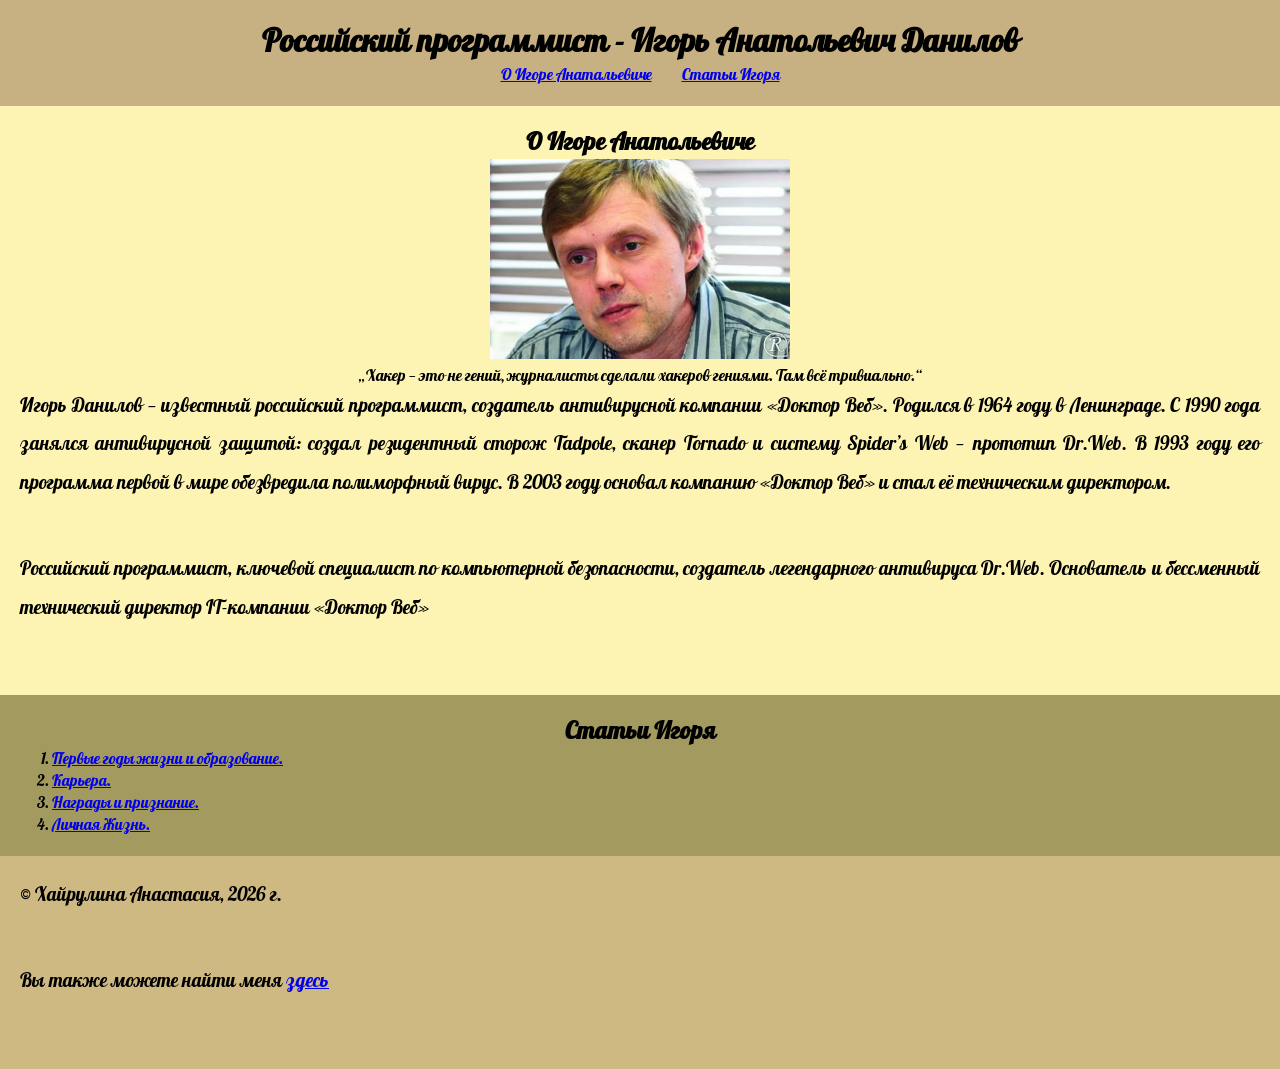
==== index.html @ ee311301 "Add files via upload" ====
<!DOCTYPE html>
<html lang="ru">

<head>
    <meta charset="UTF-8">
    <meta name="viewport" content="width=device-width, initial-scale=1.0">
    <title>Игорь Анатольевич Данилов</title>

    <link rel="preconnect" href="https://fonts.googleapis.com">
    <link rel="preconnect" href="https://fonts.gstatic.com" crossorigin>
    <link href="https://fonts.googleapis.com/css2?family=Pattaya&display=swap" rel="stylesheet">

    <link rel="stylesheet" href="css/style.css">
</head>

<body>

    <header>
        <h1>Российский программист - Игорь Анатольевич Данилов</h1>

        <nav>
            <ul>
                <li>
                    <a href="#about">О Игоре Анатальевиче</a>
                </li>
                <li><a href="#articles">Статьи Игоря</a></li>
            </ul>
        </nav>

    </header>

    <main>
        <section id="about">
            <h2>О Игоре Анатольевиче</h2>
            <a href="img/Игорь_Данилов.webp">
                <img width="300px" src="img/Игорь_Данилов.webp" alt="голуб">

            </a>

            <blockquote>„Хакер — это не гений, журналисты сделали хакеров гениями. Там всё тривиально.“</blockquote>

            <p>
                Игорь Данилов — известный российский программист, создатель антивирусной компании «Доктор Веб». Родился в 1964 году в Ленинграде. С 1990 года занялся антивирусной защитой: создал резидентный сторож Tadpole, сканер Tornado и систему Spider’s Web — прототип Dr.Web. В 1993 году его программа первой в мире обезвредила полиморфный вирус. В 2003 году основал компанию «Доктор Веб» и стал её техническим директором.
            </p>

            <p>Российский программист, ключевой специалист по компьютерной безопасности, создатель легендарного антивируса Dr.Web. Основатель и бессменный технический директор IT-компании «Доктор Веб»</p>
        </section>
        <section id="articles">
            <h2>Статьи Игоря</h2>
            <ol>
                <li>
                    <a href="article1.html">Первые годы жизни и образование.</a>
                </li>
                <li>
                    <a href="article2.html">Карьера.</a>
                </li>
                <li>
                    <a href="article3.html">Награды и признание.</a>
                </li>
                <li>
                    <a href="article4.html">Личная Жизнь.</a>
                </li>
            </ol>
        </section>

    </main>

    <footer>
        <p>&copy; Хайрулина Анастасия, 2026 г.</p>
        <p>Вы также можете найти меня <a target="_blank"
                href="https://midis.ru/specialities/razrabotka-veb-i-mobilnykh-prilozheniy/">здесь</a></p>
    </footer>

</body>

</html>
---- css/style.css ----
* {
    margin: 0;
    padding: 0;
}

html {
    font-size: 1em;
    font-family: "Pattaya", sans-serif;
}

header {
    background-color: rgb(199, 177, 130);
    text-align: center ;
    padding-top: 20px;
    padding-bottom: 20px;
}

footer {
    background-color: rgb(207, 185, 130); 
    padding: 20px 20px;
}

#about {
    background-color: rgb(253, 244, 180);
    padding: 20px;
    text-align: center;
}

#articles {
    background-color: rgb(163, 154, 95);
    padding: 20px;
}
p {
    text-align: justify;
    font-size: 1.2rem;
    line-height: 2.4rem;
    margin-bottom: 3rem;
}

h2 {
    text-align: center;
    font-size: 1.5rem;
}

ol {
    padding-left: 2rem;
}


nav ul {
    list-style: none;
    display: flex;
    gap: 30px;
    justify-content: center;

}

#content {
    background-color: rgb(253, 249, 180);
    padding: 20px;
    text-align: center;
}

#content2 {
    background-color: rgb(253, 249, 180);
    padding: 20px;
    text-align: center;
}

#content3 {
    background-color: rgb(253, 249, 180);
    padding: 20px;
    text-align: center;
}

#content4 {
    background-color: rgb(253, 249, 180);
    padding: 20px;
    text-align: center;
}
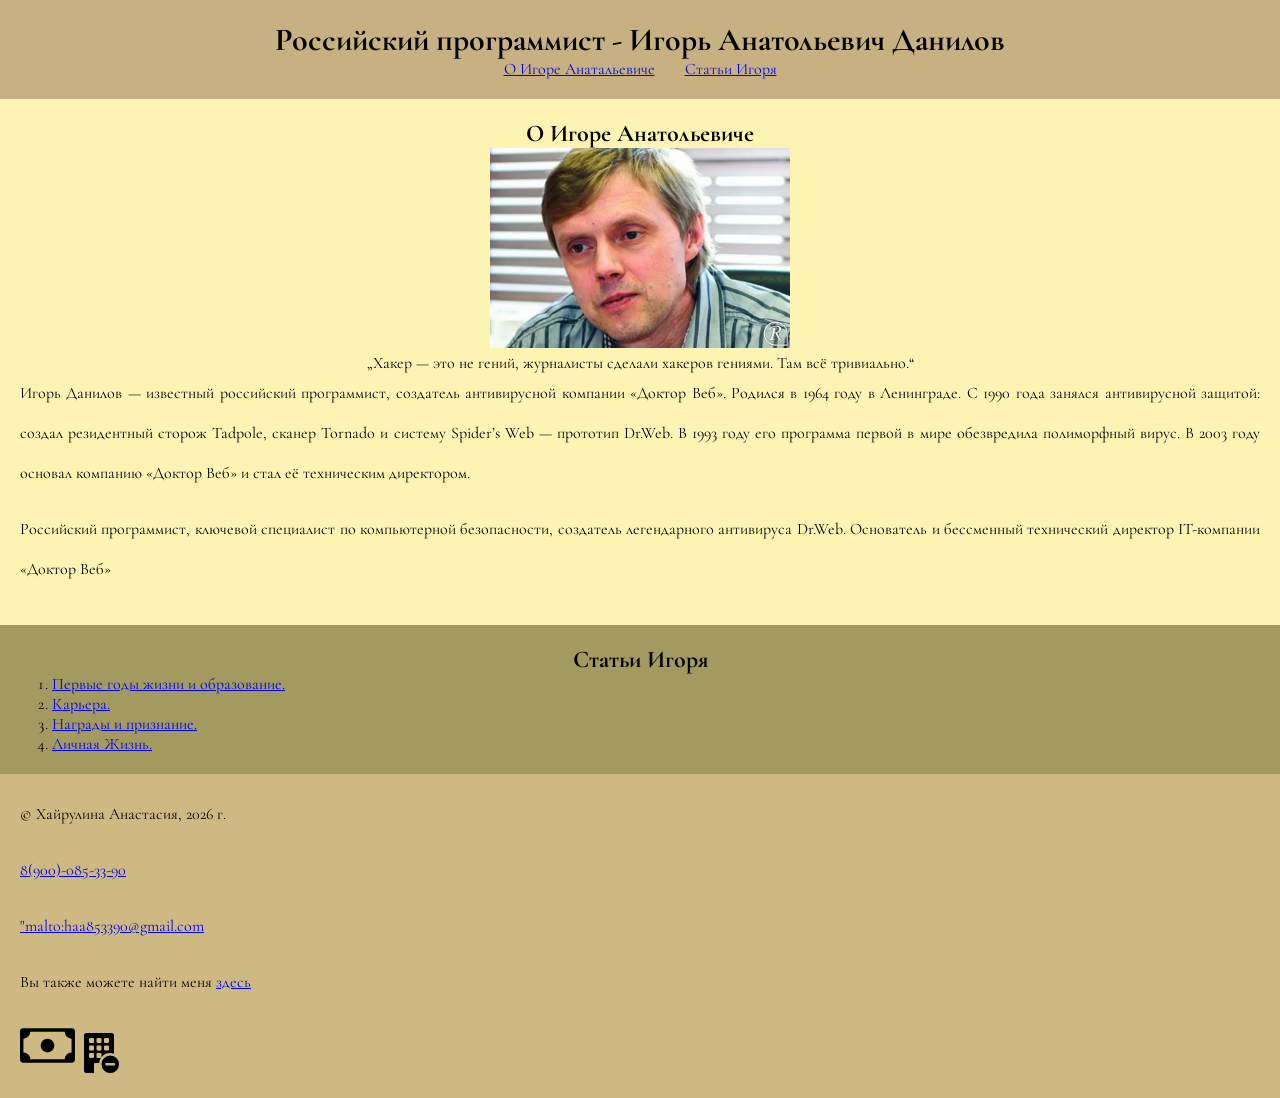
==== commit f6097e72: "Add files via upload" ====
--- a/index.html
+++ b/index.html
@@ -8,9 +8,9 @@
 
     <link rel="preconnect" href="https://fonts.googleapis.com">
     <link rel="preconnect" href="https://fonts.gstatic.com" crossorigin>
-    <link href="https://fonts.googleapis.com/css2?family=Pattaya&display=swap" rel="stylesheet">
-
+    <link href="https://fonts.googleapis.com/css2?family=Cormorant+Garamond:ital,wght@0,300..700;1,300..700&display=swap" rel="stylesheet">
     <link rel="stylesheet" href="css/style.css">
+    
 </head>
 
 <body>
@@ -67,8 +67,13 @@
 
     <footer>
         <p>&copy; Хайрулина Анастасия, 2026 г.</p>
+        <p><a href="tel:89995554422">8(900)-085-33-90</a></p>
+        <p><a href="malto:haa853390@gmail.com">"malto:haa853390@gmail.com</a></p>
         <p>Вы также можете найти меня <a target="_blank"
                 href="https://midis.ru/specialities/razrabotka-veb-i-mobilnykh-prilozheniy/">здесь</a></p>
+                <a target="_blank" href="https://estore.drweb.ru/home/"><img width="55px" src="img/cash.svg" alt="Логотип"></a>
+                <a target="_blank" href="https://ru.wikipedia.org/wiki/%D0%94%D0%B0%D0%BD%D0%B8%D0%BB%D0%BE%D0%B2,_%D0%98%D0%B3%D0%BE%D1%80%D1%8C_%D0%90%D0%BD%D0%B0%D1%82%D0%BE%D0%BB%D1%8C%D0%B5%D0%B2%D0%B8%D1%87"><img width="40" src="img/building-fill-dash.svg" alt="Логотип"></a>
+                
     </footer>
 
 </body>
--- a/css/style.css
+++ b/css/style.css
@@ -5,7 +5,7 @@
 
 html {
     font-size: 1em;
-    font-family: "Pattaya", sans-serif;
+    font-family: "Cormorant Garamond", serif;
 }
 
 header {
@@ -25,16 +25,15 @@
     padding: 20px;
     text-align: center;
 }
-
 #articles {
     background-color: rgb(163, 154, 95);
     padding: 20px;
 }
 p {
     text-align: justify;
-    font-size: 1.2rem;
-    line-height: 2.4rem;
-    margin-bottom: 3rem;
+    font-size: 1rem;
+    line-height: 2.5rem;
+    margin-bottom: 1rem;
 }
 
 h2 {
@@ -77,4 +76,10 @@
     background-color: rgb(253, 249, 180);
     padding: 20px;
     text-align: center;
-}+}
+
+
+ul {
+    list-style: none;
+}
+
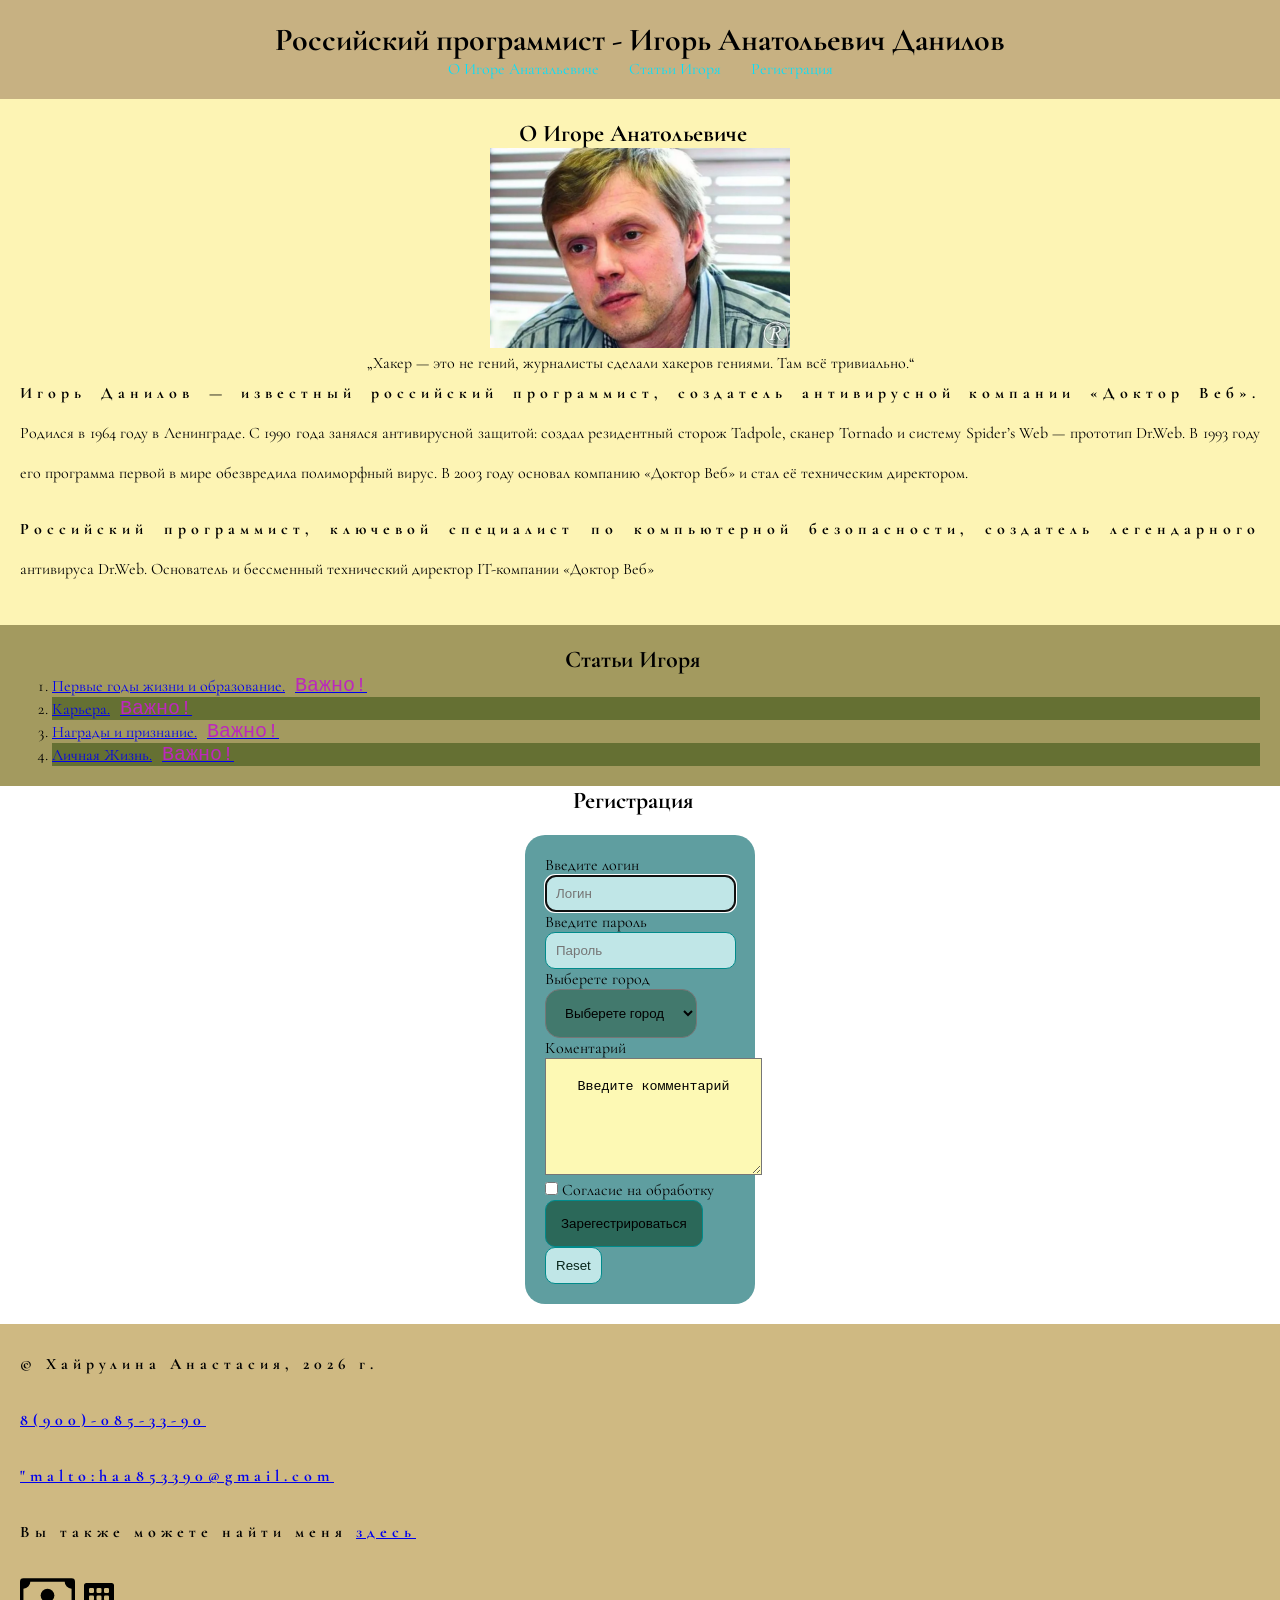
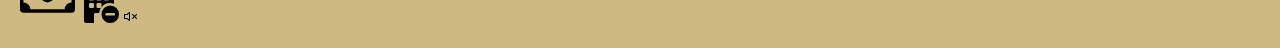
==== commit 1efcfe6b: "Add files via upload" ====
--- a/index.html
+++ b/index.html
@@ -10,6 +10,7 @@
     <link rel="preconnect" href="https://fonts.gstatic.com" crossorigin>
     <link href="https://fonts.googleapis.com/css2?family=Cormorant+Garamond:ital,wght@0,300..700;1,300..700&display=swap" rel="stylesheet">
     <link rel="stylesheet" href="css/style.css">
+    <link rel="stylesheet" href="https://cdn.jsdelivr.net/npm/bootstrap-icons@1.13.1/font/bootstrap-icons.min.css">
     
 </head>
 
@@ -23,7 +24,12 @@
                 <li>
                     <a href="#about">О Игоре Анатальевиче</a>
                 </li>
-                <li><a href="#articles">Статьи Игоря</a></li>
+                <li>
+                    <a href="#articles">Статьи Игоря</a>
+                </li>
+                <li>
+                    <a href="#registration">Регистрация</a>
+                </li>
             </ul>
         </nav>
 
@@ -60,8 +66,34 @@
                 <li>
                     <a href="article4.html">Личная Жизнь.</a>
                 </li>
+            
             </ol>
         </section>
+        <section id="registration">
+            <h2>Регистрация</h2>
+            <form class="form-reg" action="">
+                <label for="login">Введите логин</label>
+                <input type="text" id="login" name="login" placeholder="Логин" required autofocus><br>
+                <label for="pass">Введите пароль</label>
+                <input type="password" id="pass" name="password" placeholder="Пароль" required><br>
+                <label for="city">Выберете город</label><br>
+                <select name="city" id="city" required>
+                    <option value=""disabled selected>Выберете город</option>
+                    <option value="chel">Челябинск</option>
+                    <option value="mos">Москва</option>
+                    <option value="sam">Самара</option>
+
+                </select>
+                <label for="content">Коментарий</label>
+                <textarea name="content" id="content" placeholder="Комментарий" rows="5" cols="20">Введите комментарий</textarea>
+                <input type="checkbox" id="argeement" name="argeement">
+                <label for="argeement">Согласие на обработку</label>
+                <input type="submit" value="Зарегестрироваться"><br>
+                <input type="reset">
+            </form>
+
+        </section>
+
 
     </main>
 
@@ -73,6 +105,8 @@
                 href="https://midis.ru/specialities/razrabotka-veb-i-mobilnykh-prilozheniy/">здесь</a></p>
                 <a target="_blank" href="https://estore.drweb.ru/home/"><img width="55px" src="img/cash.svg" alt="Логотип"></a>
                 <a target="_blank" href="https://ru.wikipedia.org/wiki/%D0%94%D0%B0%D0%BD%D0%B8%D0%BB%D0%BE%D0%B2,_%D0%98%D0%B3%D0%BE%D1%80%D1%8C_%D0%90%D0%BD%D0%B0%D1%82%D0%BE%D0%BB%D1%8C%D0%B5%D0%B2%D0%B8%D1%87"><img width="40" src="img/building-fill-dash.svg" alt="Логотип"></a>
+                <i class="bi bi-volume-mute"></i>
+                
                 
     </footer>
 
--- a/css/style.css
+++ b/css/style.css
@@ -35,6 +35,10 @@
     line-height: 2.5rem;
     margin-bottom: 1rem;
 }
+p::first-line {
+    letter-spacing: 5px;
+    font-weight: bold;
+}
 
 h2 {
     text-align: center;
@@ -53,7 +57,7 @@
     justify-content: center;
 
 }
-
+ 
 #content {
     background-color: rgb(253, 249, 180);
     padding: 20px;
@@ -78,8 +82,105 @@
     text-align: center;
 }
 
-
 ul {
     list-style: none;
 }
 
+nav a:visited {
+    color: red;
+}
+nav a:hover {
+    color: rgb(36, 226, 19);
+    text-decoration: underline;
+}
+nav a:focus {
+    color: rgb(141, 41, 46);
+    transform: scale(3);
+}
+
+nav a:active {
+    color: orchid;
+}
+
+nav a {
+    color: rgb(2, 225, 255);
+    text-decoration: none;
+    display: inline-block;
+    transition: 0.5s;
+}
+
+#articles li:nth-child(even) {
+    background-color: rgb(101, 112, 51);
+}
+
+h2::after {
+    content: "";
+    font-size: 12px;
+    margin-left: 15px;
+    color: blueviolet;
+}
+/*.bi-volume-mute {
+    color: olivedrab;
+     font-size: 32px;
+    /*font-family:"bootstrap-icons";
+}*/
+
+
+
+/*Начало верстки форм*/ 
+.form-reg {
+    width: 190px;
+    margin: 20px auto;
+    background-color: cadetblue;
+    border-radius: 20px;
+    padding: 20px;
+}
+
+input {
+    background-color: rgb(192, 230, 231);
+    border: darkcyan 1px solid;
+    border-radius: 10px;
+    padding: 10px;
+    color: rgb(7, 37, 26);
+}
+input[type=submit] {
+    background-color: rgb(43, 104, 89);
+    color: black;
+    padding: 15px;
+}
+
+ input[type=checkbox],
+ input[type=radio] {
+    accent-color: red;
+ }
+
+ select {
+    background-color: rgb(66, 121, 109);
+    color: #000;
+    border-radius: 15px;
+    padding: 15px;
+
+ }
+
+ textarea {
+    background-color: rgb(240, 8, 28);
+    
+
+}
+
+#articles a:hover {
+    color: rgb(74, 60, 207);
+    text-decoration: underline;
+ }
+ #articles a:focus {
+    color: rgb(44, 226, 20);
+    transform: scale(3);
+
+ }
+#articles a::after{
+    font-family: 'Courier New', Courier, monospace;
+    content: "Важно!";
+    font-size: 20px;
+    margin-left: 10px;
+    color: rgb(189, 39, 189);
+}
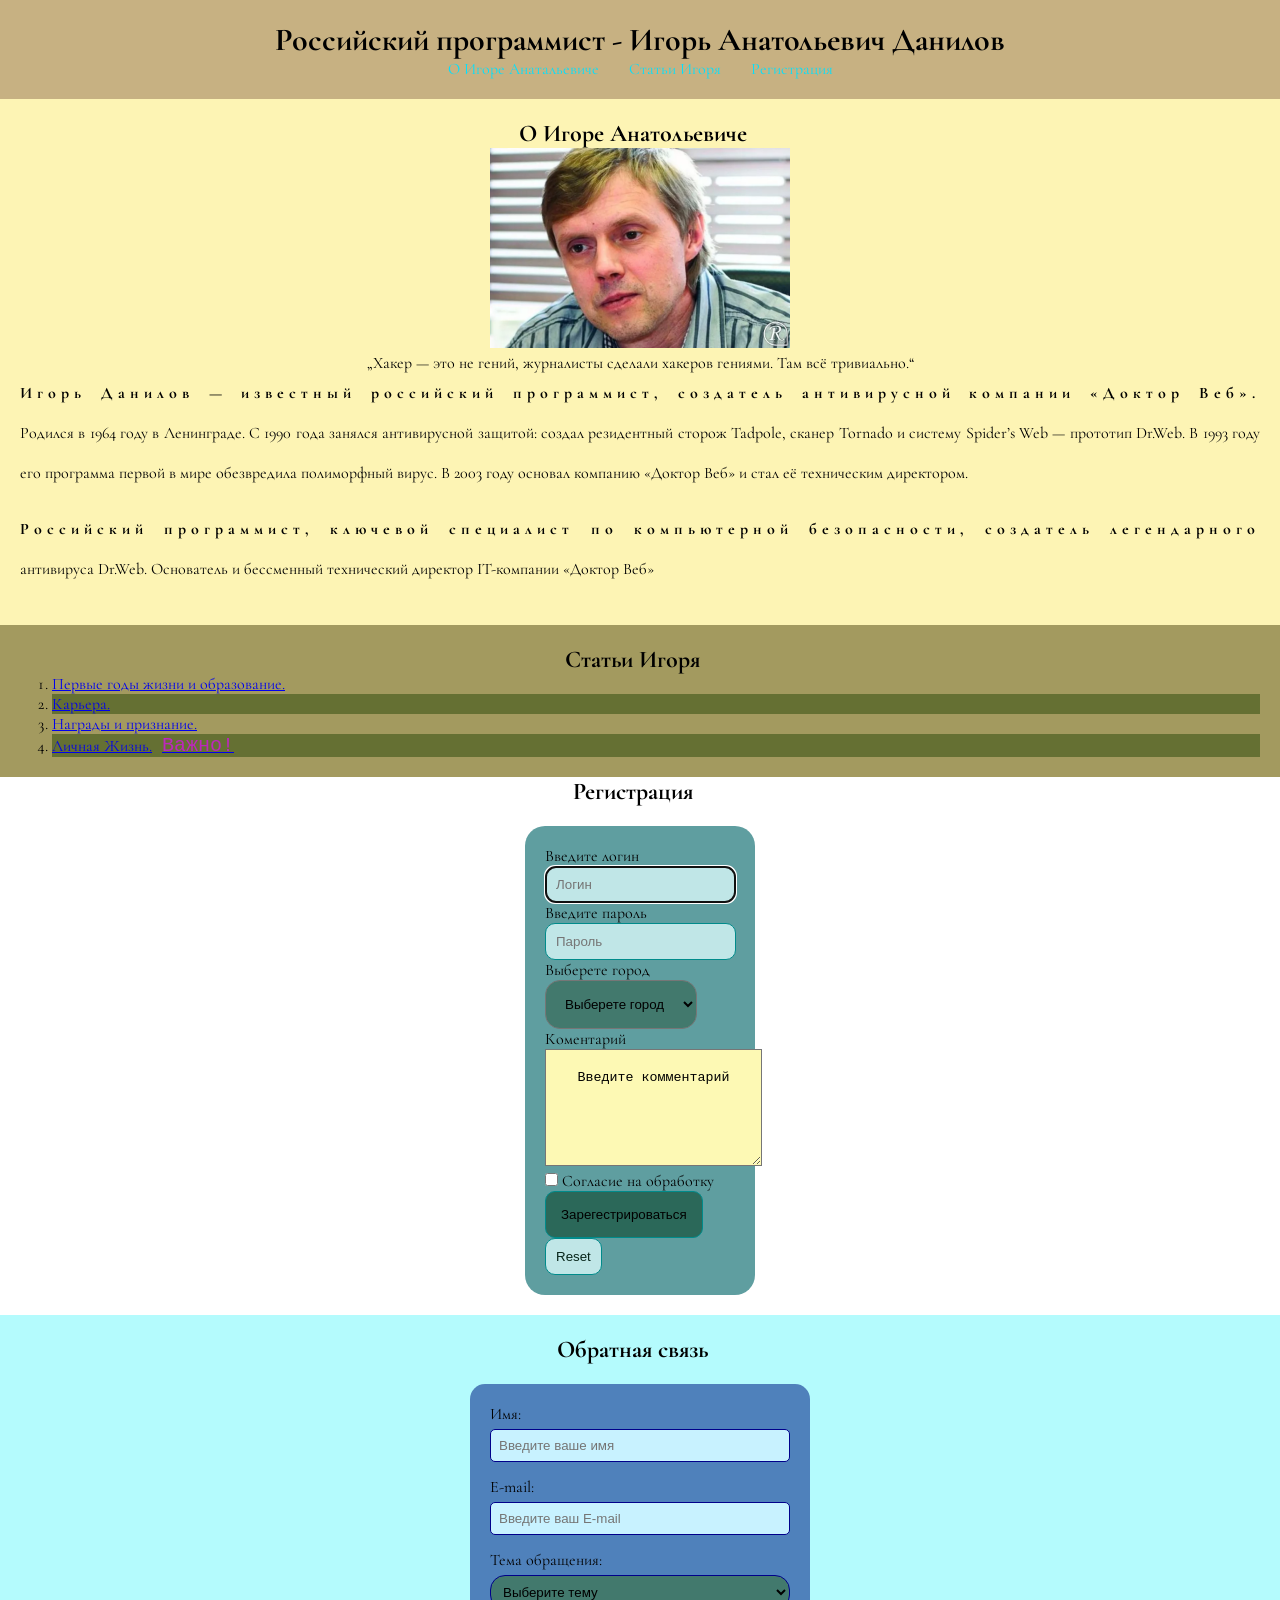
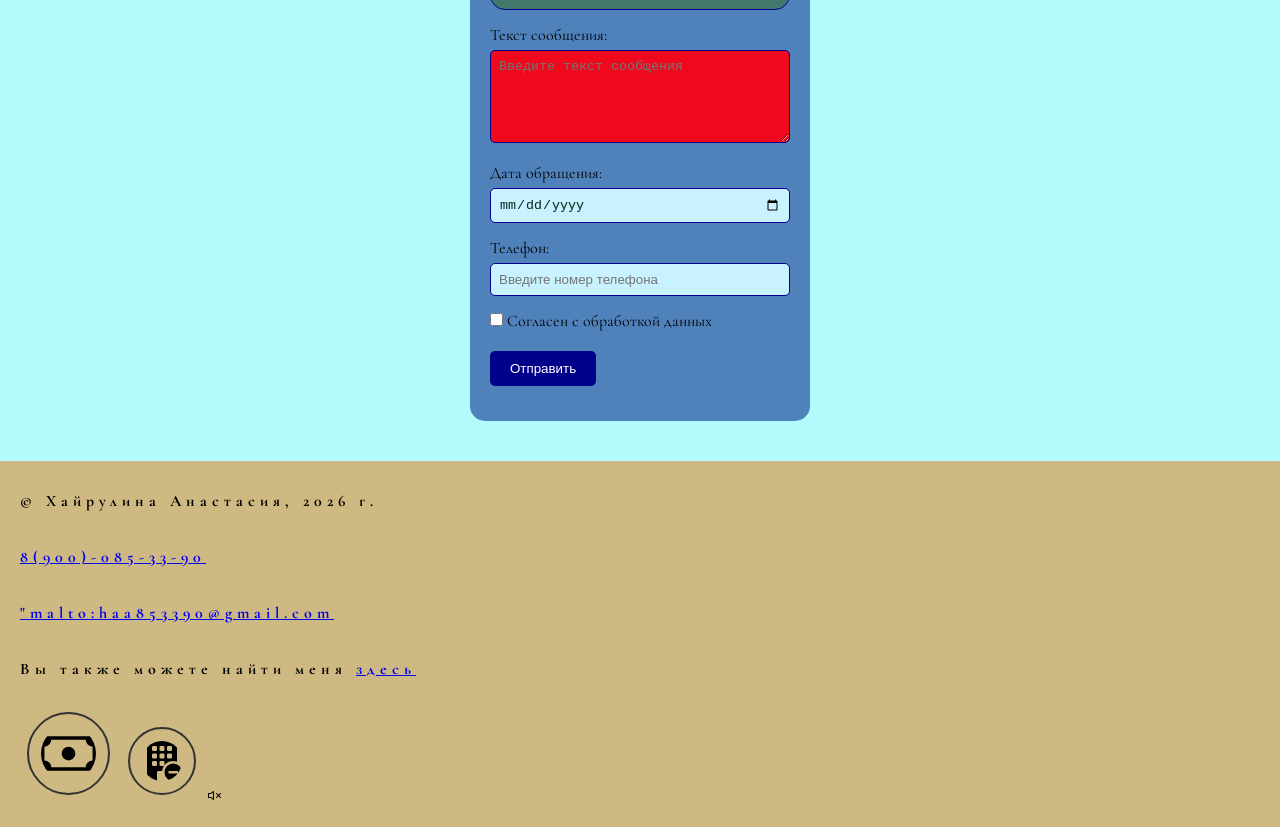
==== commit 724d6850: "Add files via upload" ====
--- a/index.html
+++ b/index.html
@@ -97,6 +97,72 @@
 
     </main>
 
+    <section id="feedback">
+    <h2>Обратная связь</h2>
+
+    <form id="contact-form" action="#" method="post">
+
+        <div class="form__item">
+            <label for="name">Имя:</label>
+            <br>
+            <input type="text" id="name" name="name"
+                 placeholder="Введите ваше имя" required>
+        </div>
+
+        <div class="form__item">
+            <label for="email">E-mail:</label>
+            <br>
+            <input type="email" id="email" name="email"
+                 placeholder="Введите ваш E-mail" required>
+        </div>
+
+        <div class="form__item">
+            <label for="topic">Тема обращения:</label>
+            <br>
+            <select id="topic" name="topic" required>
+                <option value="">Выберите тему</option>
+                <option value="question">Вопрос</option>
+                <option value="suggestion">Предложение</option>
+                <option value="other">Другое</option>
+            </select>
+        </div>
+
+        <div class="form__item">
+            <label for="message">Текст сообщения:</label>
+            <br>
+            <textarea id="message" name="message"
+                     placeholder="Введите текст сообщения"
+                     rows="5" required></textarea>
+        </div>
+
+        <div class="form__item">
+            <label for="date">Дата обращения:</label>
+            <br>
+            <input type="date" id="date" name="date">
+        </div>
+
+        <div class="form__item">
+            <label for="phone">Телефон:</label>
+            <br>
+            <input type="tel" id="phone" name="phone"
+                 placeholder="Введите номер телефона">
+        </div>
+
+        <div class="form__item">
+            <input type="checkbox" id="agreement"
+                 name="agreement" required>
+            <label for="agreement">
+                Согласен с обработкой данных
+            </label>
+        </div>
+
+        <div class="form__item">
+            <input type="submit" value="Отправить">
+        </div>
+
+    </form>
+</section>
+
     <footer>
         <p>&copy; Хайрулина Анастасия, 2026 г.</p>
         <p><a href="tel:89995554422">8(900)-085-33-90</a></p>
--- a/css/style.css
+++ b/css/style.css
@@ -177,10 +177,144 @@
     transform: scale(3);
 
  }
-#articles a::after{
+#articles li:last-child a::after{
     font-family: 'Courier New', Courier, monospace;
     content: "Важно!";
     font-size: 20px;
     margin-left: 10px;
     color: rgb(189, 39, 189);
-}+}
+
+p:lang(en) {
+    font-size: 16px;
+    font-style: italic
+
+}
+footer img {
+    display: inline-block;
+  padding: 12px;
+  margin: 7px;
+  border: 2px solid #333333; 
+  border-radius: 50%;
+}
+table {
+    border-collapse: collapse;
+    width: 100%;
+    background-color: white;
+}
+
+caption {
+    font-size: 1.5rem;
+    font-weight: bold;
+    padding: 10px;
+}
+
+th, td {
+    border: 1px solid black;
+    padding: 10px;
+}
+
+tr:nth-child(even) {
+    background-color: lightblue;
+}
+
+tr:nth-child(odd) {
+    background-color: white;
+}
+
+/* Первый столбец */
+td:first-child {
+    background-color: rgb(120, 200, 219);
+    font-weight: bold;
+}
+
+/* Последняя строка */
+tr:last-child {
+    color: darkred;
+    font-weight: bold;
+}
+
+/* Секция обратной связи */
+#feedback {
+    background-color: rgb(180, 251, 253);
+    padding: 20px;
+    text-align: center;
+}
+
+/* Заголовок формы */
+#feedback h2 {
+    margin-bottom: 20px;
+}
+
+/* Форма */
+#contact-form {
+    width: 300px;
+    margin: 20px auto;
+    padding: 20px;
+    background-color: rgb(79, 129, 187);
+    border-radius: 15px;
+    text-align: left;
+}
+
+/* Блоки формы */
+.form__item {
+    margin-bottom: 15px;
+}
+
+/* Подписи */
+#contact-form label {
+    display: inline-block;
+    margin-bottom: 5px;
+    color: black;
+}
+
+/* Текстовые поля и E-mail */
+#contact-form input[type="text"],
+#contact-form input[type="email"],
+#contact-form input[type="tel"],
+#contact-form input[type="date"] {
+    width: 100%;
+    box-sizing: border-box;
+    padding: 8px;
+    border: 1px solid darkblue;
+    border-radius: 5px;
+    background-color: rgb(200, 242, 255);
+}
+
+/* Поле выбора */
+#contact-form select {
+    width: 100%;
+    padding: 8px;
+    box-sizing: border-box;
+    border: 1px solid darkblue;
+}
+
+/* Многострочное поле */
+#contact-form textarea {
+    width: 100%;
+    box-sizing: border-box;
+    padding: 8px;
+    border: 1px solid darkblue;
+    border-radius: 5px;
+    resize: vertical;
+}
+
+/* Кнопка отправки */
+#contact-form input[type="submit"] {
+    padding: 10px 20px;
+    background-color: darkblue;
+    color: white;
+    border: none;
+    border-radius: 5px;
+    cursor: pointer;
+}
+
+/* Кнопка при наведении */
+#contact-form input[type="submit"]:hover {
+    background-color: rgb(30, 30, 150);
+}
+
+
+  
+
+  
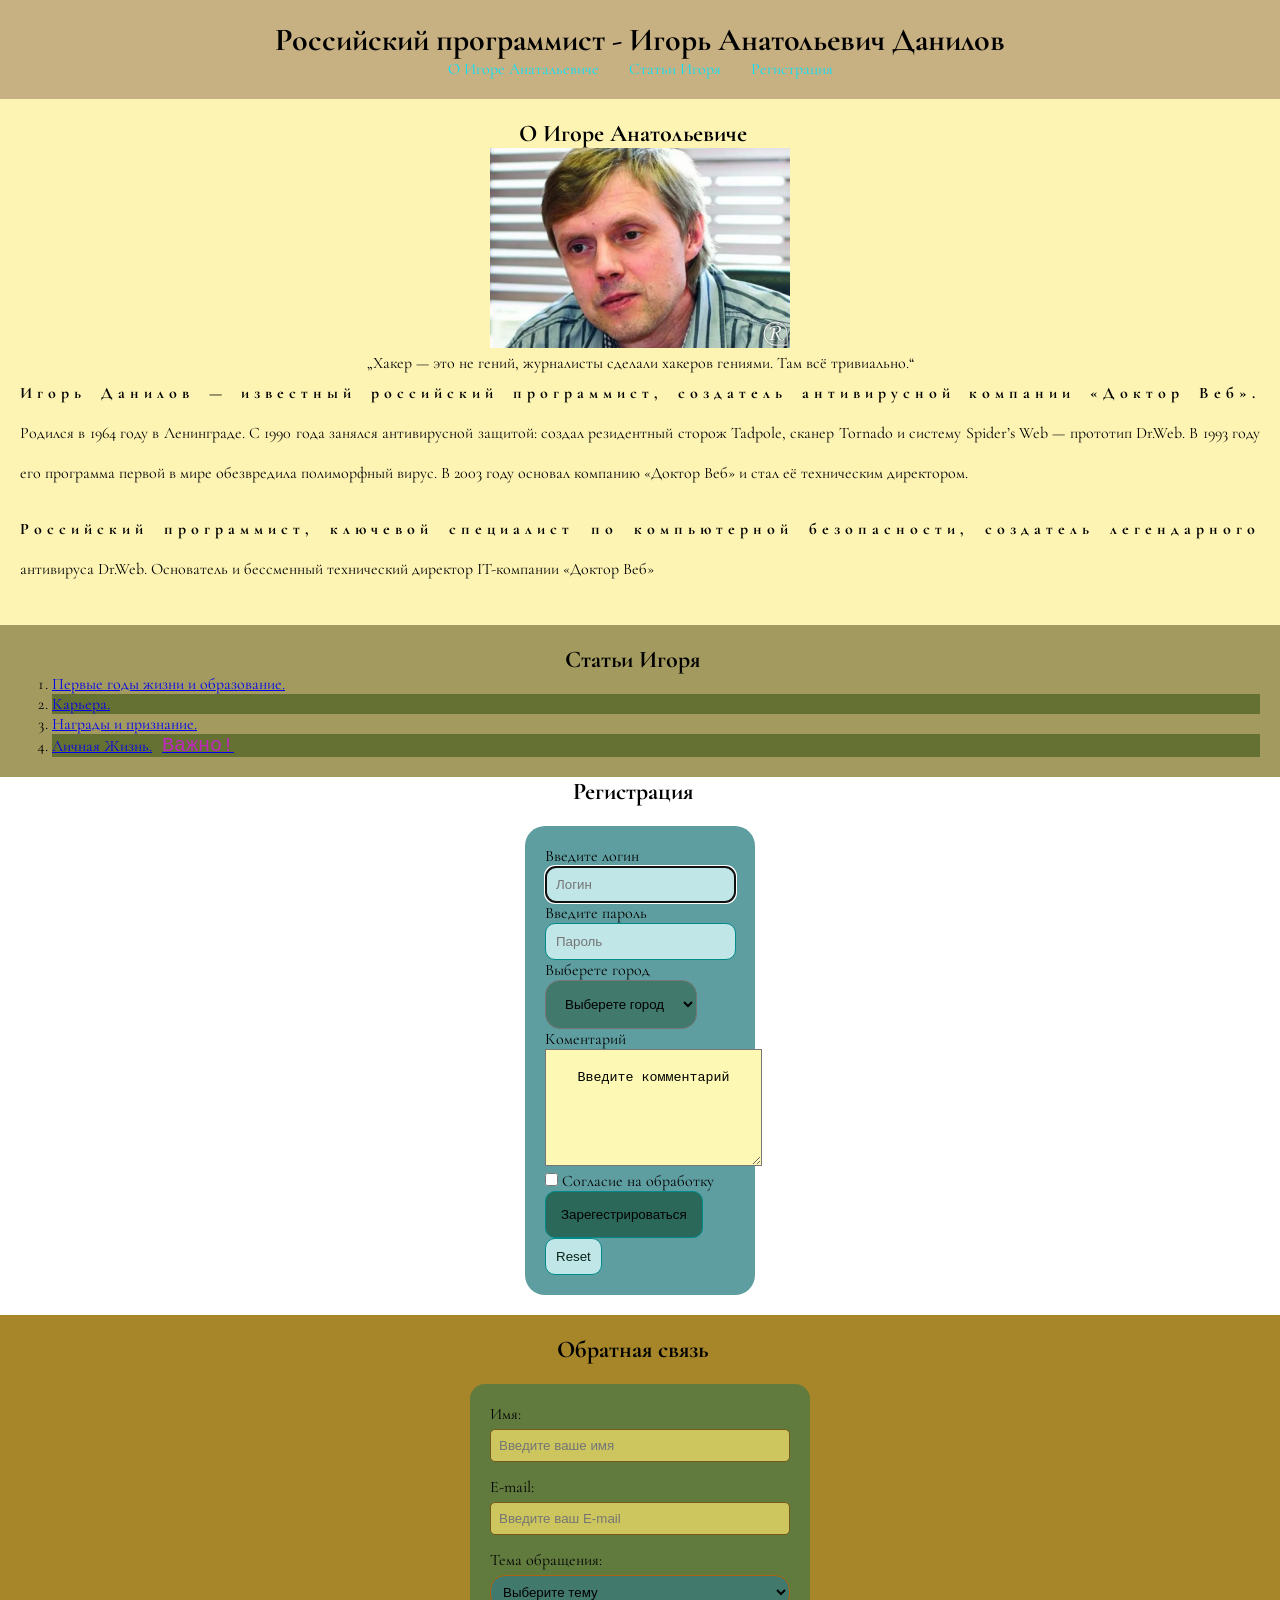
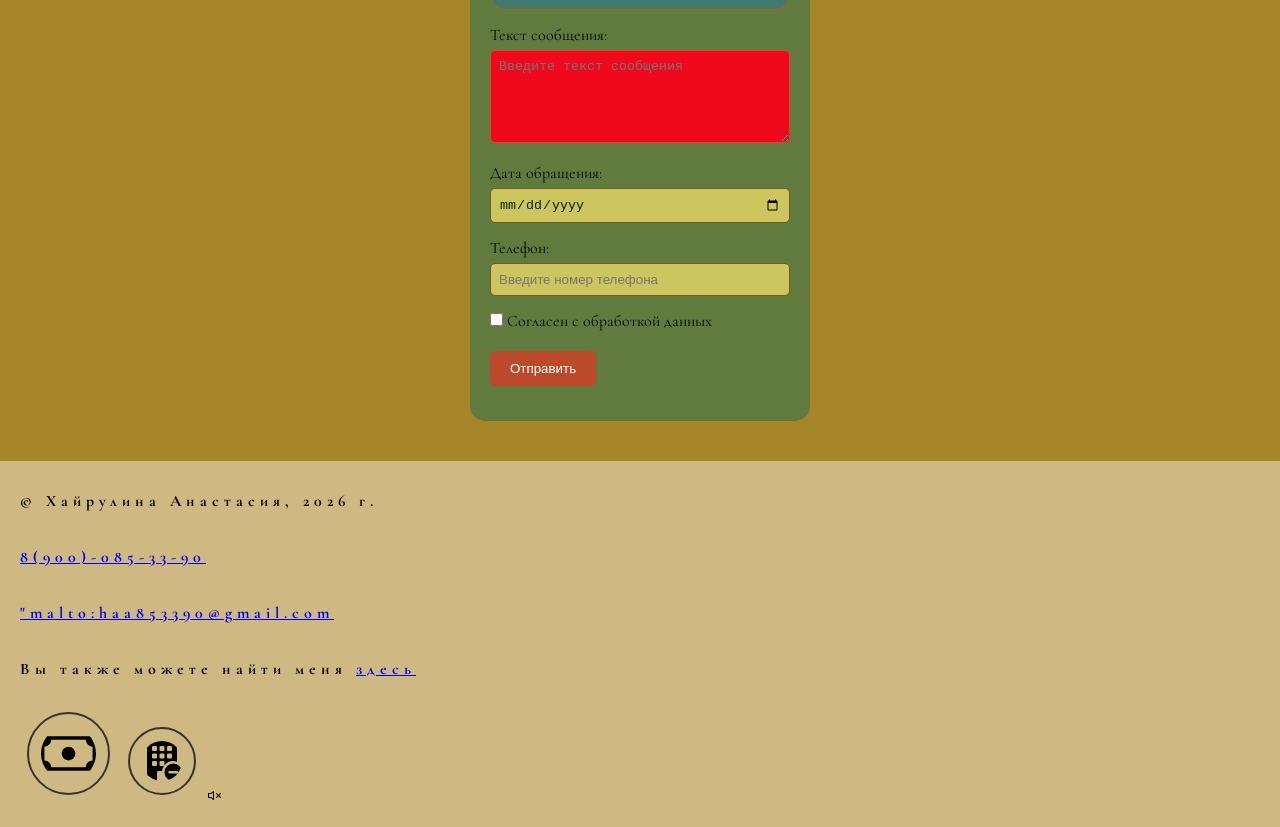
==== commit a7ace732: "Add files via upload" ====
--- a/index.html
+++ b/index.html
@@ -4,6 +4,31 @@
 <head>
     <meta charset="UTF-8">
     <meta name="viewport" content="width=device-width, initial-scale=1.0">
+
+    <meta name="keywords" content="Игорь Данилов, Доктор Веб, хакер">
+    <meta name="description" content="Игорь Данилов — известный российский программист, создатель антивирусной компании «Доктор Веб».">
+    <link rel="icon" type="image/ico" sizes="32x32" href="favicon.ico">
+
+    <meta property="og:title" content="Шлавная страница">
+    <meta property="og:site_name" content="Игорь Данилов">
+    <meta property="og:url" content="https://nastya335.github.io/Igor_Danilov/">
+    <meta property="og:description" content="Игорь Данилов — известный российский программист, создатель антивирусной компании «Доктор Веб».">
+    <meta property="og:image" content="https://nastya335.github.io/Igor_Danilov/img/images.svg">
+
+    <!-- Chrome, Firefox OS and Opera -->
+<meta name="theme-color" content="#000" />
+
+<!-- Windows Phone -->
+<meta name="msapplication-navbutton-color" content="#000" />
+
+<!-- iOS Safari -->
+<meta name="apple-mobile-web-app-capable" content="yes" />
+<meta name="apple-mobile-web-app-status-bar-style" content="black-transcluent" />
+
+<!-- Яндекс.Браузер -->
+<meta name="viewport" content="ya-title=#000000,ya-dock=fade" />
+
+
     <title>Игорь Анатольевич Данилов</title>
 
     <link rel="preconnect" href="https://fonts.googleapis.com">
--- a/css/style.css
+++ b/css/style.css
@@ -215,7 +215,7 @@
 }
 
 tr:nth-child(even) {
-    background-color: lightblue;
+    background-color: rgb(188, 144, 50);
 }
 
 tr:nth-child(odd) {
@@ -224,19 +224,19 @@
 
 /* Первый столбец */
 td:first-child {
-    background-color: rgb(120, 200, 219);
+    background-color: rgb(196, 117, 26);
     font-weight: bold;
 }
 
 /* Последняя строка */
 tr:last-child {
-    color: darkred;
+    color: rgb(29, 23, 98);
     font-weight: bold;
 }
 
 /* Секция обратной связи */
 #feedback {
-    background-color: rgb(180, 251, 253);
+    background-color: rgb(167, 134, 42);
     padding: 20px;
     text-align: center;
 }
@@ -251,7 +251,7 @@
     width: 300px;
     margin: 20px auto;
     padding: 20px;
-    background-color: rgb(79, 129, 187);
+    background-color: rgb(97, 123, 62);
     border-radius: 15px;
     text-align: left;
 }
@@ -276,9 +276,9 @@
     width: 100%;
     box-sizing: border-box;
     padding: 8px;
-    border: 1px solid darkblue;
+    border: 1px solid rgb(120, 88, 27);
     border-radius: 5px;
-    background-color: rgb(200, 242, 255);
+    background-color: rgb(205, 198, 94);
 }
 
 /* Поле выбора */
@@ -286,7 +286,7 @@
     width: 100%;
     padding: 8px;
     box-sizing: border-box;
-    border: 1px solid darkblue;
+    border: 1px solid rgb(171, 101, 16);
 }
 
 /* Многострочное поле */
@@ -294,7 +294,7 @@
     width: 100%;
     box-sizing: border-box;
     padding: 8px;
-    border: 1px solid darkblue;
+    border: 1px solid rgb(205, 81, 24);
     border-radius: 5px;
     resize: vertical;
 }
@@ -302,7 +302,7 @@
 /* Кнопка отправки */
 #contact-form input[type="submit"] {
     padding: 10px 20px;
-    background-color: darkblue;
+    background-color: rgb(188, 74, 42);
     color: white;
     border: none;
     border-radius: 5px;
@@ -311,7 +311,7 @@
 
 /* Кнопка при наведении */
 #contact-form input[type="submit"]:hover {
-    background-color: rgb(30, 30, 150);
+    background-color: rgb(102, 18, 67);
 }
 
 
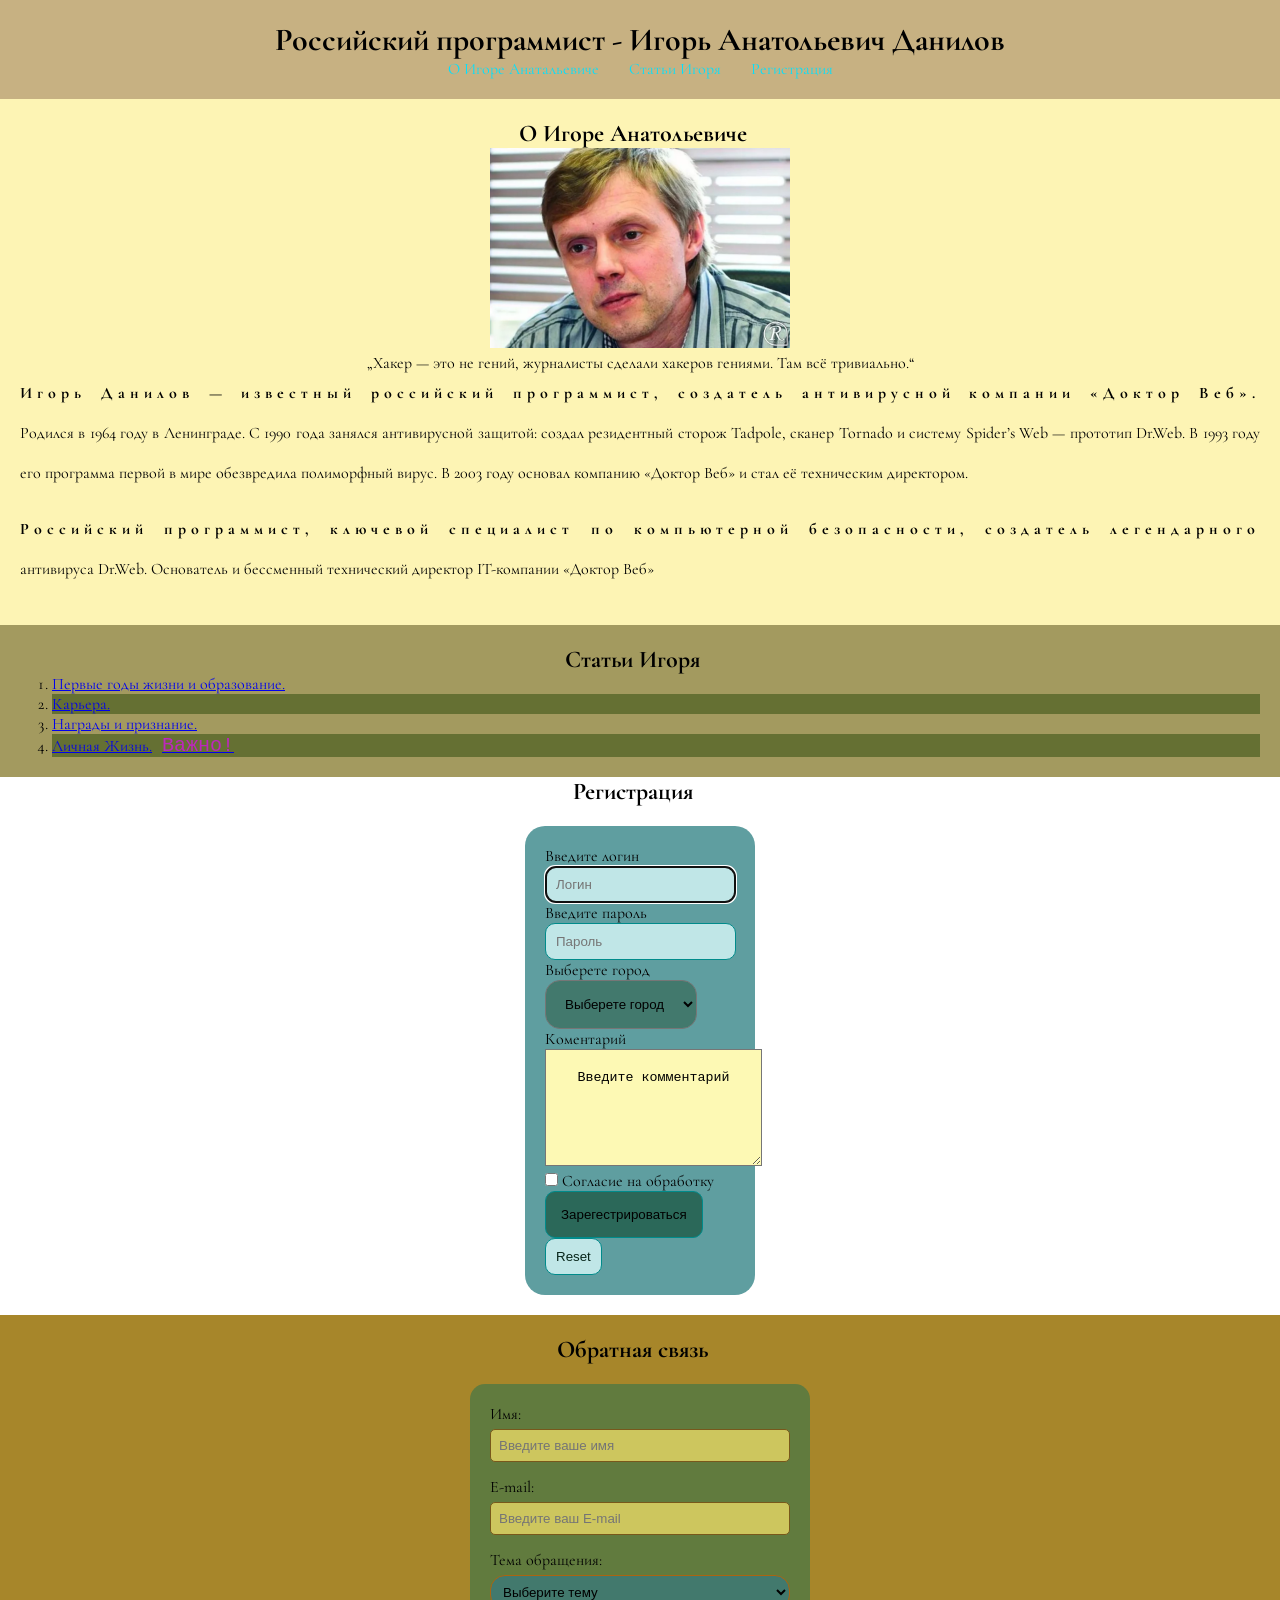
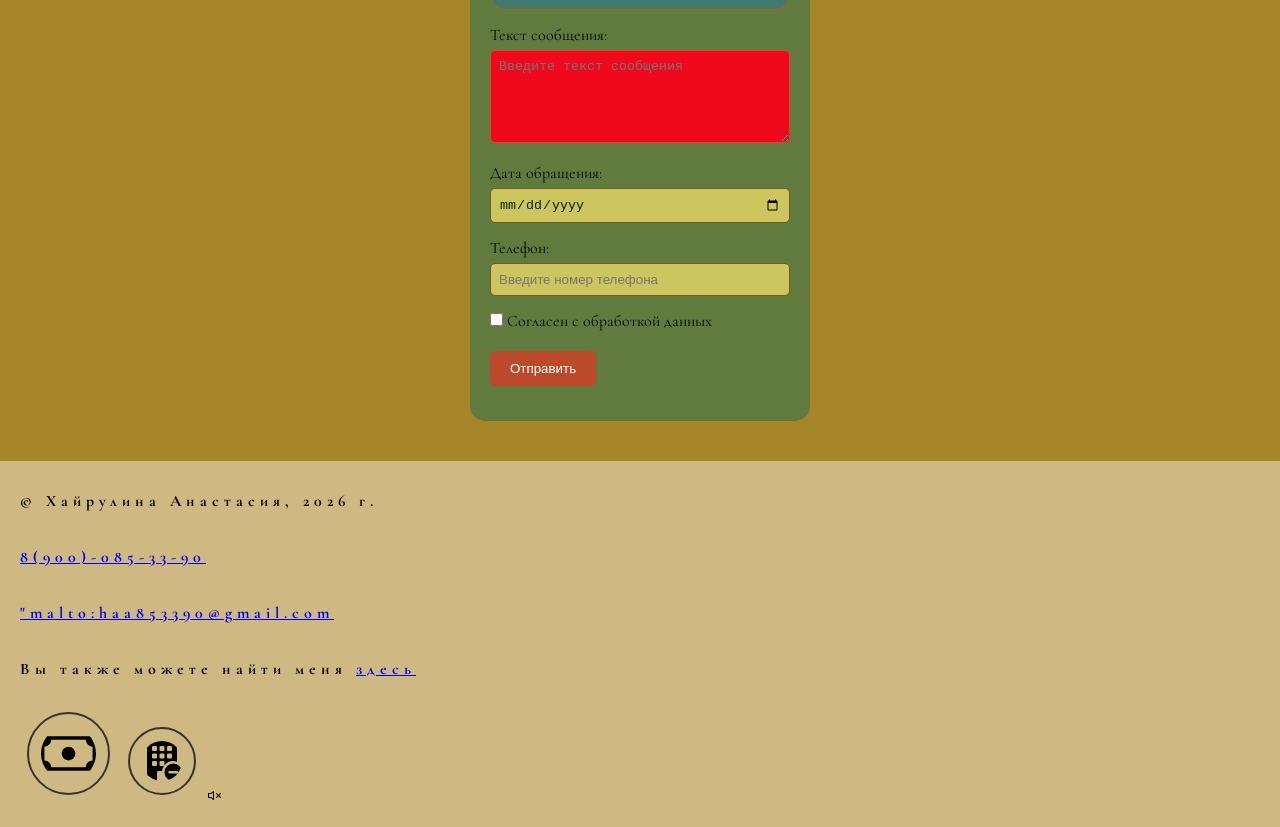
==== commit 1bca58bd: "Add files via upload" ====
--- a/index.html
+++ b/index.html
@@ -9,24 +9,24 @@
     <meta name="description" content="Игорь Данилов — известный российский программист, создатель антивирусной компании «Доктор Веб».">
     <link rel="icon" type="image/ico" sizes="32x32" href="favicon.ico">
 
-    <meta property="og:title" content="Шлавная страница">
+    <meta property="og:title" content="Главная страница">
     <meta property="og:site_name" content="Игорь Данилов">
     <meta property="og:url" content="https://nastya335.github.io/Igor_Danilov/">
     <meta property="og:description" content="Игорь Данилов — известный российский программист, создатель антивирусной компании «Доктор Веб».">
     <meta property="og:image" content="https://nastya335.github.io/Igor_Danilov/img/images.svg">
 
     <!-- Chrome, Firefox OS and Opera -->
-<meta name="theme-color" content="#000" />
-
-<!-- Windows Phone -->
-<meta name="msapplication-navbutton-color" content="#000" />
-
-<!-- iOS Safari -->
-<meta name="apple-mobile-web-app-capable" content="yes" />
-<meta name="apple-mobile-web-app-status-bar-style" content="black-transcluent" />
-
-<!-- Яндекс.Браузер -->
-<meta name="viewport" content="ya-title=#000000,ya-dock=fade" />
+    <meta name="theme-color" content="#000" />
+
+    <!-- Windows Phone -->
+    <meta name="msapplication-navbutton-color" content="#000" />
+
+    <!-- iOS Safari -->
+    <meta name="apple-mobile-web-app-capable" content="yes" />
+    <meta name="apple-mobile-web-app-status-bar-style" content="black-transcluent" />
+
+    <!-- Яндекс.Браузер -->
+    <meta name="viewport" content="ya-title=#000000,ya-dock=fade" />
 
 
     <title>Игорь Анатольевич Данилов</title>
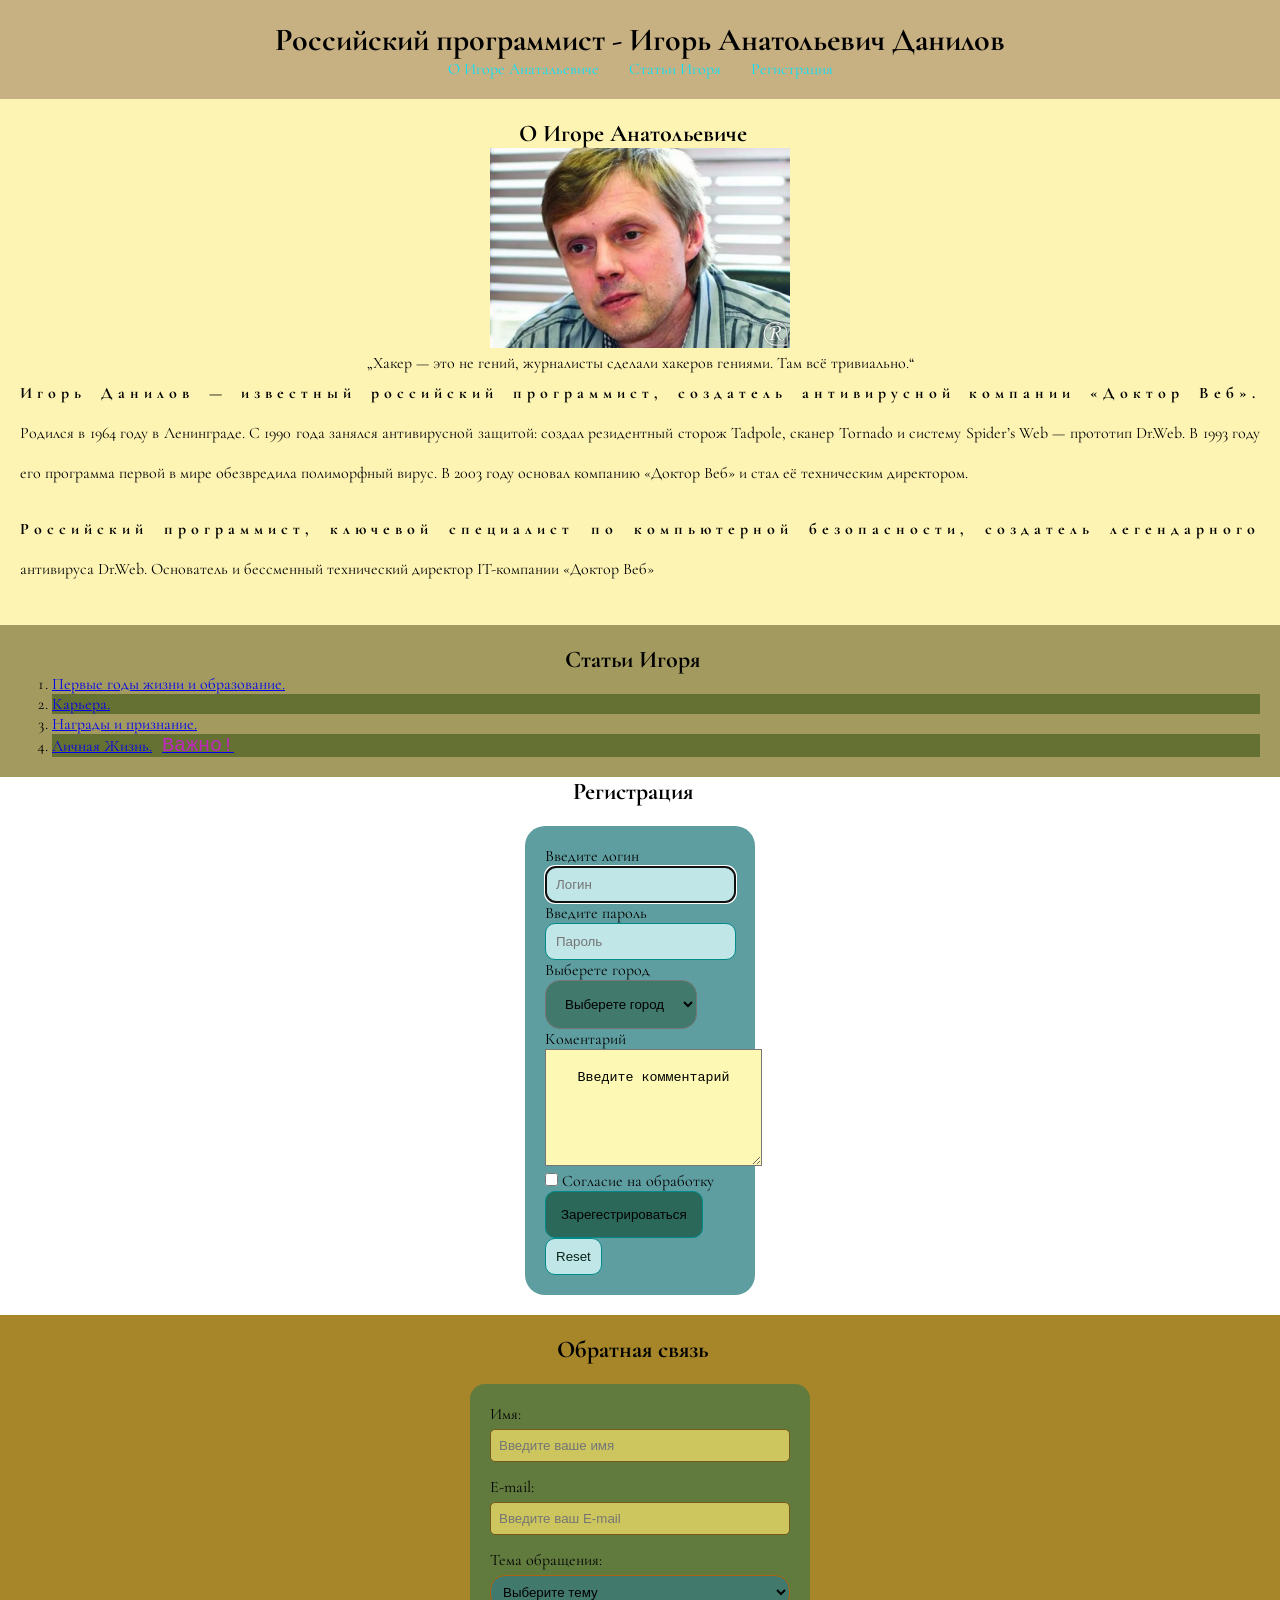
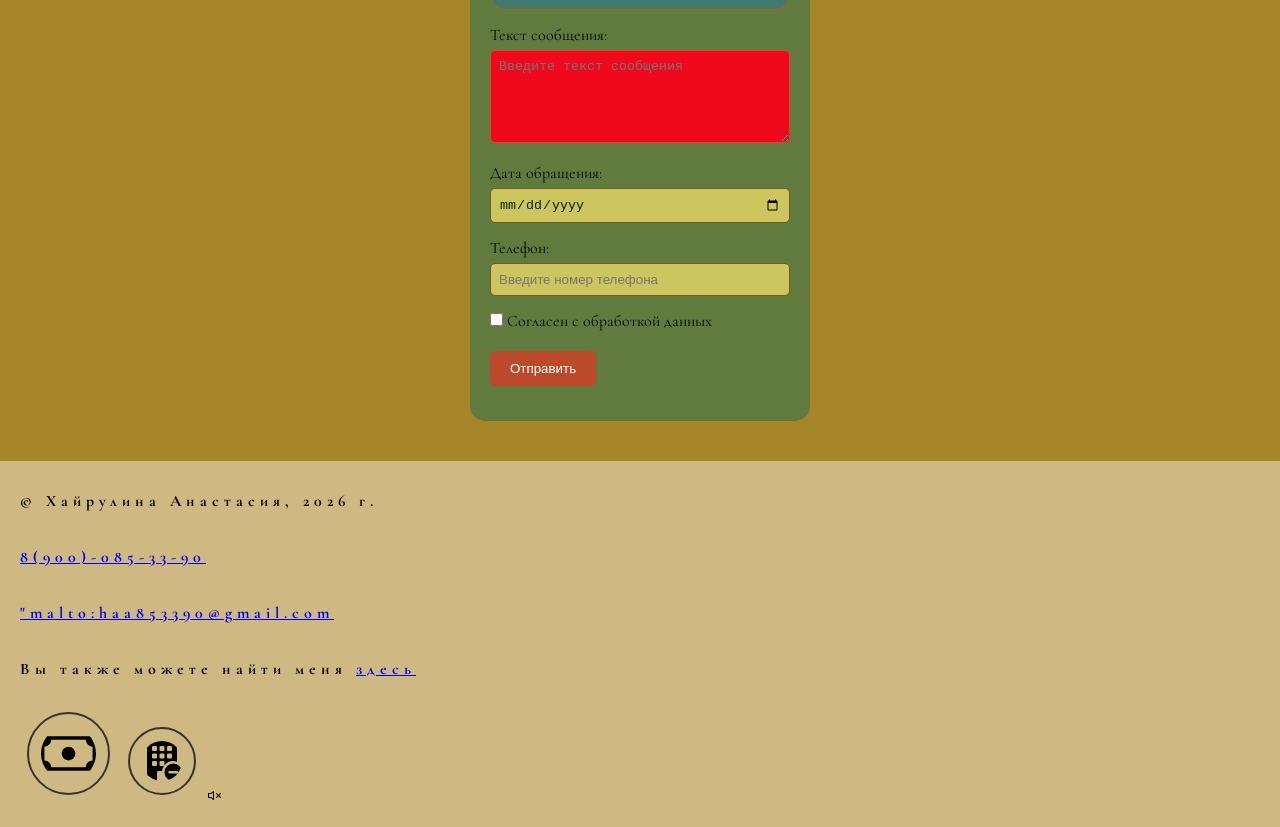
==== commit 1c5fd066: "Add files via upload" ====
--- a/index.html
+++ b/index.html
@@ -125,7 +125,7 @@
     <section id="feedback">
     <h2>Обратная связь</h2>
 
-    <form id="contact-form" action="#" method="post">
+    <form id="contact-form" action="" method="post">
 
         <div class="form__item">
             <label for="name">Имя:</label>
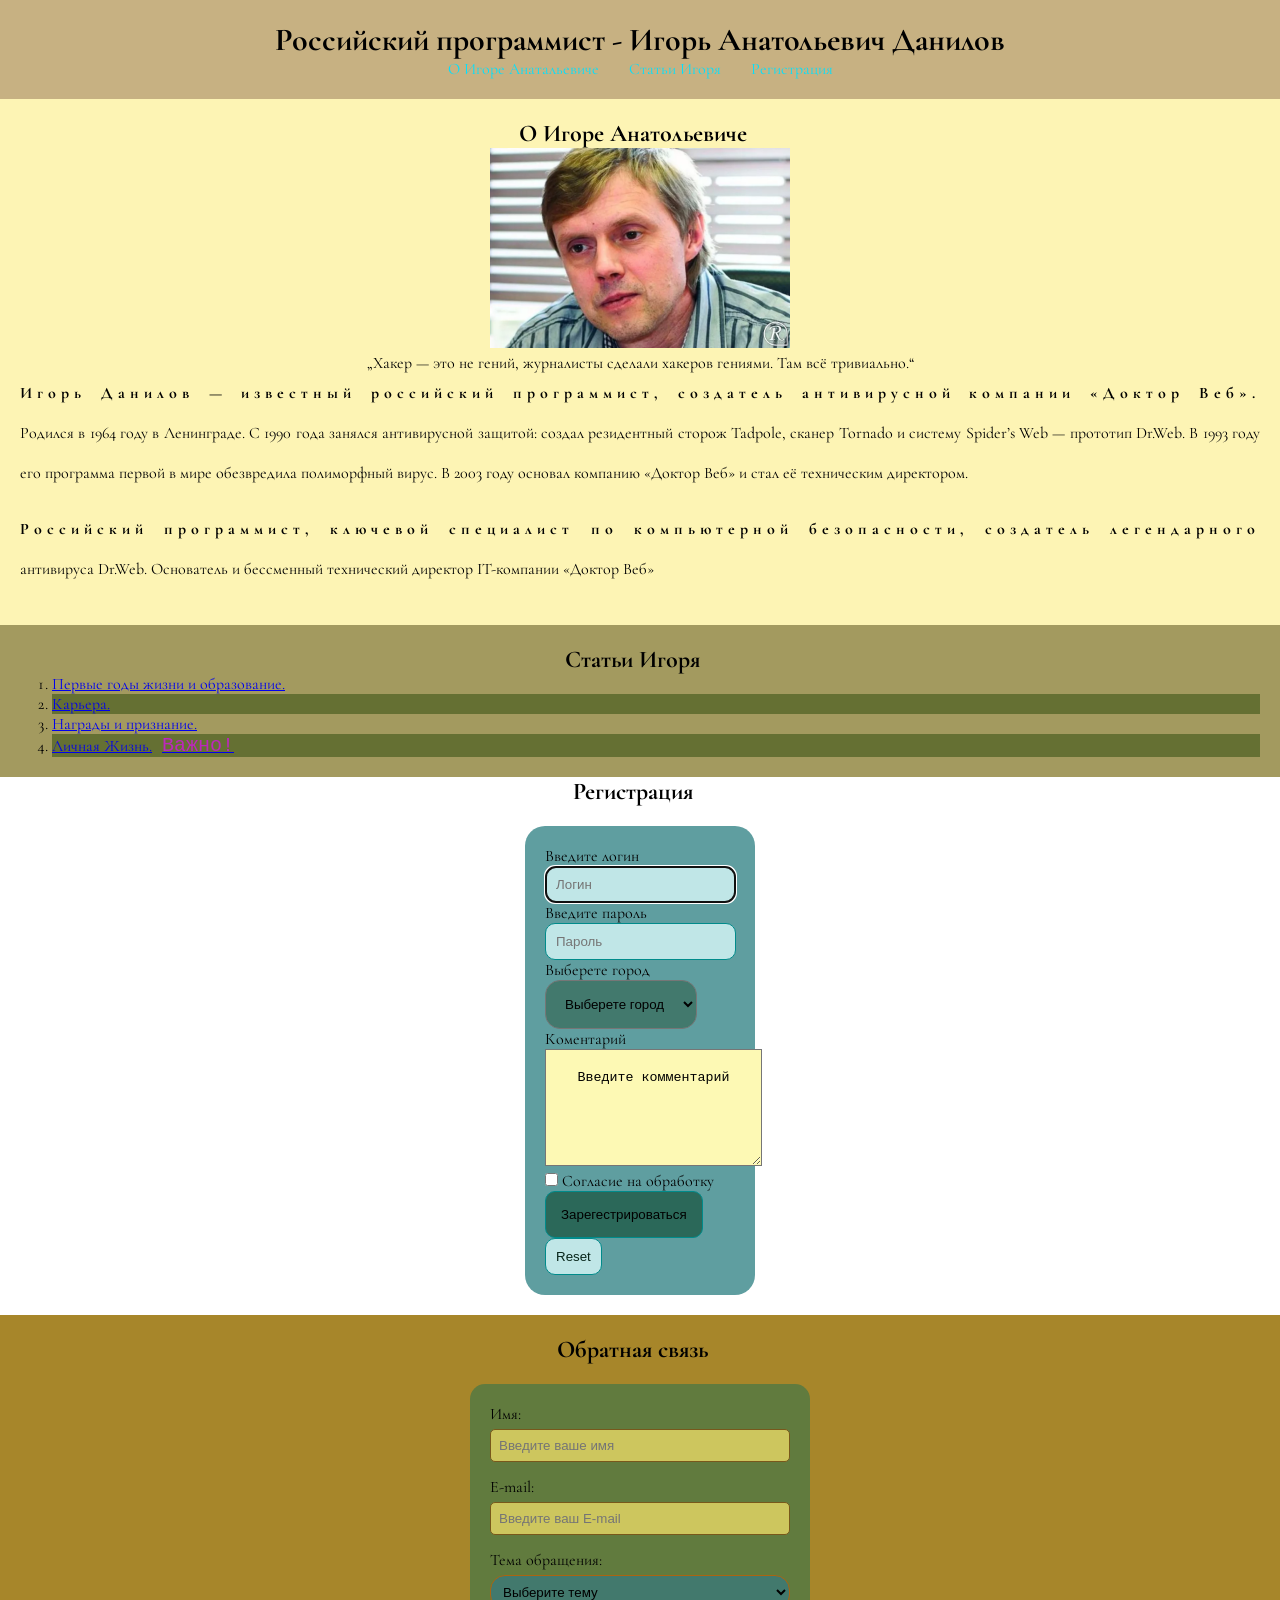
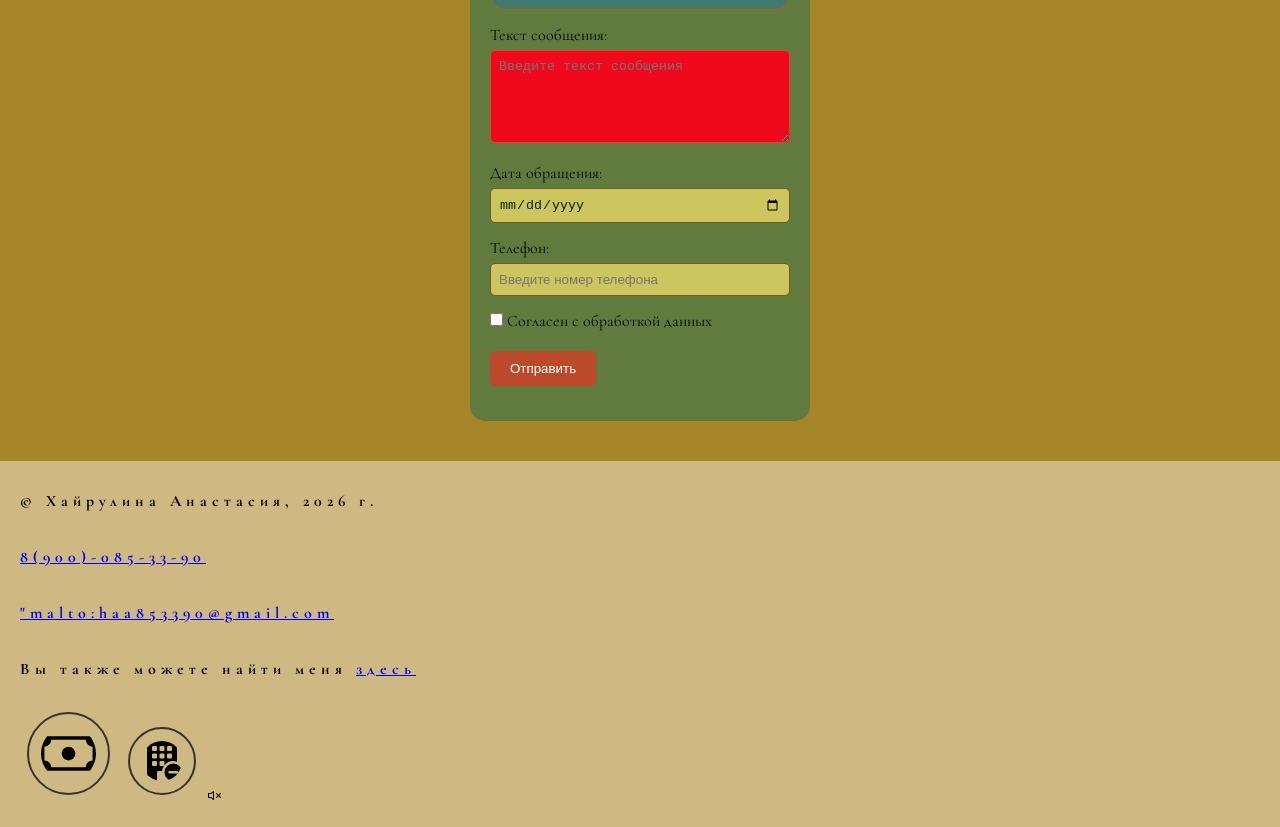
==== commit 86cd1b78: "Add files via upload" ====
--- a/index.html
+++ b/index.html
@@ -125,7 +125,7 @@
     <section id="feedback">
     <h2>Обратная связь</h2>
 
-    <form id="contact-form" action="" method="post">
+    <form id="contact-form" method="post">
 
         <div class="form__item">
             <label for="name">Имя:</label>
